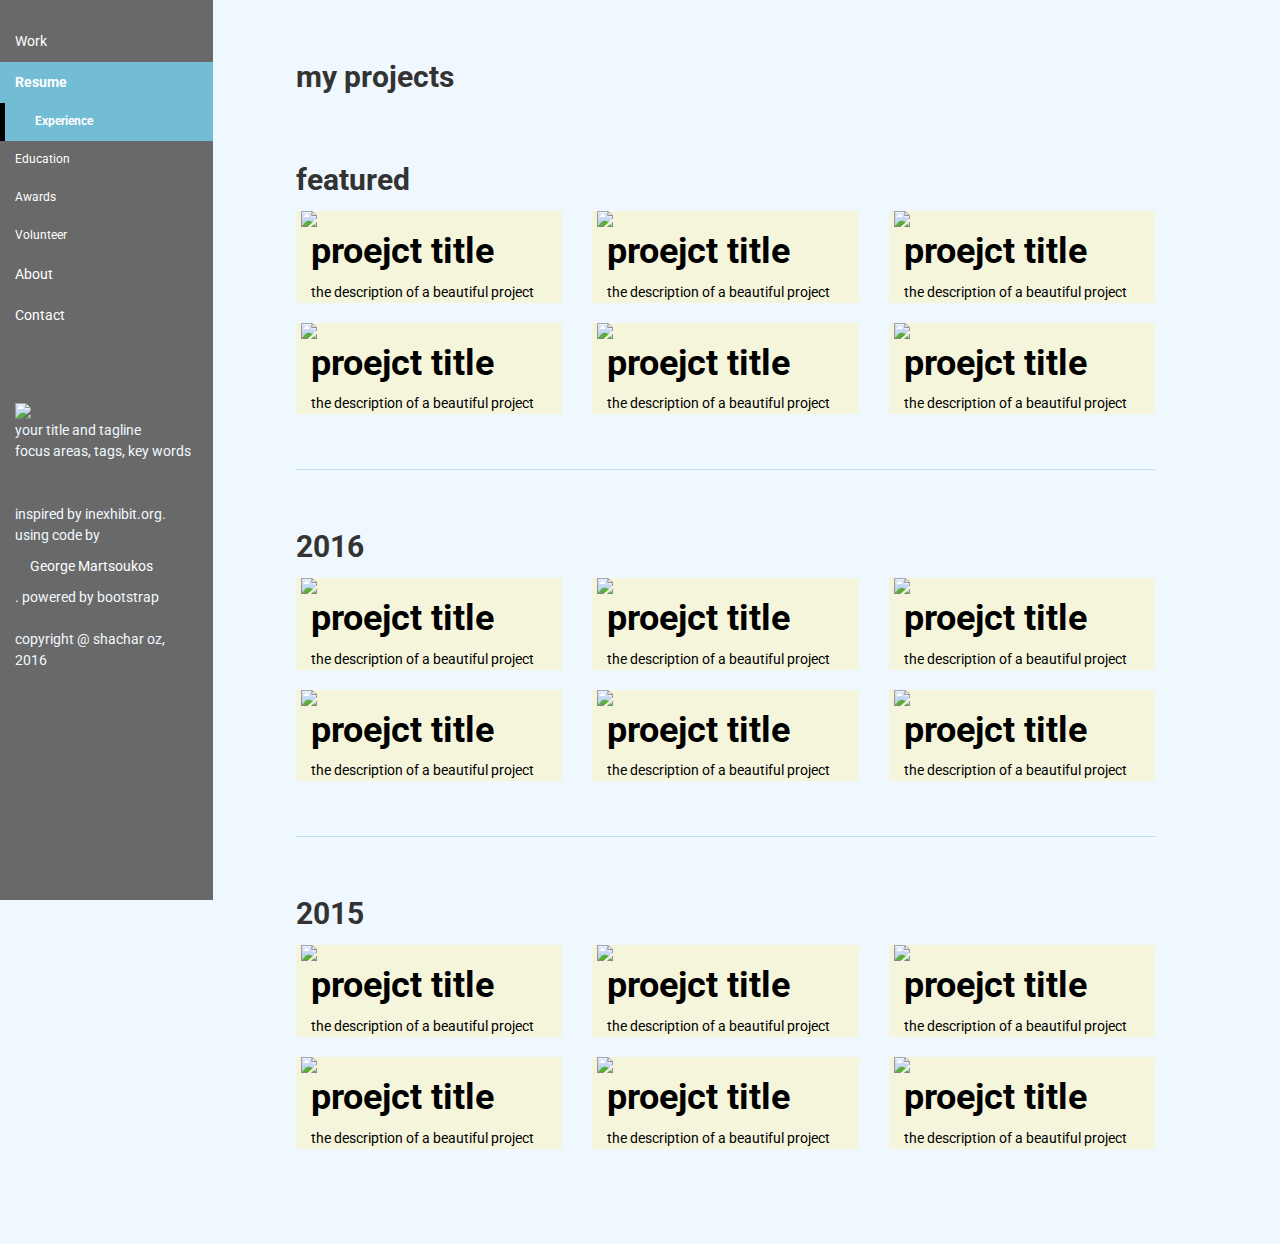
==== about.html @ 8b6c3b74 "first upload" ====
<!DOCTYPE html>
<html lang="en">
    <head>
        <meta charset="utf-8">
        <meta http-equiv="X-UA-Compatible" content="IE=edge">
        <meta name="viewport" content="width=device-width, shrink-to-fit=no, initial-scale=1">
        <meta name="description" content="">
        <meta name="author" content="">
        <title>indexhibit inspired bootstrap portfolio template</title>

          <!-- Bootstrap Core CSS -->
        <link href="http://maxcdn.bootstrapcdn.com/bootstrap/3.2.0/css/bootstrap.min.css" rel="stylesheet">
        <link href="http://cdnjs.cloudflare.com/ajax/libs/font-awesome/4.2.0/css/font-awesome.min.css" rel="stylesheet">
        <link href="css/affix.css" rel="stylesheet">
        <link href="css/portfolio-articles.css" rel="stylesheet">
    </head>
  
    
    <body data-spy="scroll" data-target=".scrollspy">
    
      <div class="container">
          <div class="row">
            <div class="col-md-3 scrollspy">
              <ul id="nav" class="nav hidden-xs hidden-sm" data-spy="affix">
                <li class="hidden-li">------------------------------</li>
                <li>
                  <a href="index.html#work">Work</a>
                  <ul class="nav">
                    <li><a href="#featured">Featured</a></li>
                    <li><a href="#2016">2016</a></li>
                    <li><a href="#2015">2015</a></li>
                  </ul>
                </li>
                <li><a href="resume.html">Resume</a>
                  <ul class="nav">
                    <li><a href="#work">Experience</a></li>
                    <li><a href="#education">Education</a></li>
                    <li><a href="#awards">Awards</a></li>
                    <li><a href="#volunteer">Volunteer</a></li>
                  </ul>
                </li>
                <li><a href="about.html">About</a></li>
                <li><a href="mailto:shachar.oz@gmail.com">Contact</a></li>
                <li class="hidden-li">------------------------------</li>
                <li class="hidden-li">------------------------------</li>
                <li class="hidden-li">------------------------------</li>
                <li class="text"><img src="http://dummyimage.com/250x250/aaaaaa/ffff00.jpg" width="95%" /> </li>
                <li class="text">your title and tagline</li>
                <li class="text">focus areas, tags, key words</li>
                <li class="hidden-li">------------------------------</li>
                <li class="hidden-li">------------------------------</li>
                <li class="text">inspired by inexhibit.org. using code by <a href="http://www.sitepoint.com/understanding-bootstraps-affix-scrollspy-plugins">George Martsoukos</a>. powered by bootstrap</li>
                <li class="hidden-li">------------------------------</li>
                <li class="text">copyright @ shachar oz, 2016</li>
              </ul>
            </div>
            <!-- end of sidebar -->
                   
              
              
            <div class=" col-md-9">
              <!-- main content area -->
                
              <section id="work">
                <h2>my projects</h2>
                <section id="featured">
                  <h2>featured</h2>
                  <div class="row">
                    <div class="col-xl-3 col-lg-4 col-md-6 col-sm-6 col-xs-12 ">
                      <a href="project-page.html">
                        <div class="portfolio-item">
                          <div class="image">
                            <img class="img-responsive" src="http://dummyimage.com/600x400/aaaaaa/ffff00.jpg" />
                          </div>
                          <div class="content">
                            <h1>proejct title</h1>
                            <p>the description of a beautiful project</p>
                          </div>
                        </div>
                      </a>
                    </div>
                    <div class="col-xl-3 col-lg-4 col-md-6 col-sm-6 col-xs-12 ">
                      <a href="project-page.html">
                        <div class="portfolio-item">
                          <div class="image">
                            <img class="img-responsive" src="http://dummyimage.com/600x400/aaaaaa/ffff00.jpg" />
                          </div>
                          <div class="content">
                            <h1>proejct title</h1>
                            <p>the description of a beautiful project</p>
                          </div>
                        </div>
                      </a>
                    </div>
                    <div class="col-xl-3 col-lg-4 col-md-6 col-sm-6 col-xs-12 ">
                      <a href="project-page.html">
                        <div class="portfolio-item">
                          <div class="image">
                            <img class="img-responsive" src="http://dummyimage.com/600x400/aaaaaa/ffff00.jpg" />
                          </div>
                          <div class="content">
                            <h1>proejct title</h1>
                            <p>the description of a beautiful project</p>
                          </div>
                        </div>
                      </a>
                    </div>
                    <div class="col-xl-3 col-lg-4 col-md-6 col-sm-6 col-xs-12 ">
                      <a href="project-page.html">
                        <div class="portfolio-item">
                          <div class="image">
                            <img class="img-responsive" src="http://dummyimage.com/600x400/aaaaaa/ffff00.jpg" />
                          </div>
                          <div class="content">
                            <h1>proejct title</h1>
                            <p>the description of a beautiful project</p>
                          </div>
                        </div>
                      </a>
                    </div>
                    <div class="col-xl-3 col-lg-4 col-md-6 col-sm-6 col-xs-12 ">
                      <a href="project-page.html">
                        <div class="portfolio-item">
                          <div class="image">
                            <img class="img-responsive" src="http://dummyimage.com/600x400/aaaaaa/ffff00.jpg" />
                          </div>
                          <div class="content">
                            <h1>proejct title</h1>
                            <p>the description of a beautiful project</p>
                          </div>
                        </div>
                      </a>
                    </div>
                    <div class="col-xl-3 col-lg-4 col-md-6 col-sm-6 col-xs-12 ">
                      <a href="project-page.html">
                        <div class="portfolio-item">
                          <div class="image">
                            <img class="img-responsive" src="http://dummyimage.com/600x400/aaaaaa/ffff00.jpg" />
                          </div>
                          <div class="content">
                            <h1>proejct title</h1>
                            <p>the description of a beautiful project</p>
                          </div>
                        </div>
                      </a>
                    </div>
                    
                  </div>
                </section>
                  
                  
                <section id="2016">
                  <h2>2016</h2>
                  <div class="row">
                    <div class="col-xl-3 col-lg-4 col-md-6 col-sm-6 col-xs-12 ">
                      <a href="project-page.html">
                        <div class="portfolio-item">
                          <div class="image">
                            <img class="img-responsive" src="http://dummyimage.com/600x400/aaaaaa/ffff00.jpg" />
                          </div>
                          <div class="content">
                            <h1>proejct title</h1>
                            <p>the description of a beautiful project</p>
                          </div>
                        </div>
                      </a>
                    </div>
                    <div class="col-xl-3 col-lg-4 col-md-6 col-sm-6 col-xs-12 ">
                      <a href="project-page.html">
                        <div class="portfolio-item">
                          <div class="image">
                            <img class="img-responsive" src="http://dummyimage.com/600x400/aaaaaa/ffff00.jpg" />
                          </div>
                          <div class="content">
                            <h1>proejct title</h1>
                            <p>the description of a beautiful project</p>
                          </div>
                        </div>
                      </a>
                    </div>
                    <div class="col-xl-3 col-lg-4 col-md-6 col-sm-6 col-xs-12 ">
                      <a href="project-page.html">
                        <div class="portfolio-item">
                          <div class="image">
                            <img class="img-responsive" src="http://dummyimage.com/600x400/aaaaaa/ffff00.jpg" />
                          </div>
                          <div class="content">
                            <h1>proejct title</h1>
                            <p>the description of a beautiful project</p>
                          </div>
                        </div>
                      </a>
                    </div>
                    <div class="col-xl-3 col-lg-4 col-md-6 col-sm-6 col-xs-12 ">
                      <a href="project-page.html">
                        <div class="portfolio-item">
                          <div class="image">
                            <img class="img-responsive" src="http://dummyimage.com/600x400/aaaaaa/ffff00.jpg" />
                          </div>
                          <div class="content">
                            <h1>proejct title</h1>
                            <p>the description of a beautiful project</p>
                          </div>
                        </div>
                      </a>
                    </div>
                    <div class="col-xl-3 col-lg-4 col-md-6 col-sm-6 col-xs-12 ">
                      <a href="project-page.html">
                        <div class="portfolio-item">
                          <div class="image">
                            <img class="img-responsive" src="http://dummyimage.com/600x400/aaaaaa/ffff00.jpg" />
                          </div>
                          <div class="content">
                            <h1>proejct title</h1>
                            <p>the description of a beautiful project</p>
                          </div>
                        </div>
                      </a>
                    </div>
                    <div class="col-xl-3 col-lg-4 col-md-6 col-sm-6 col-xs-12 ">
                      <a href="project-page.html">
                        <div class="portfolio-item">
                          <div class="image">
                            <img class="img-responsive" src="http://dummyimage.com/600x400/aaaaaa/ffff00.jpg" />
                          </div>
                          <div class="content">
                            <h1>proejct title</h1>
                            <p>the description of a beautiful project</p>
                          </div>
                        </div>
                      </a>
                    </div>
                  </div>
                </section>
                  
                  
                <section id="2015">
                  <h2>2015</h2>
                  <div class="row">
                    <div class="col-xl-3 col-lg-4 col-md-6 col-sm-6 col-xs-12 ">
                      <a href="project-page.html">
                        <div class="portfolio-item">
                          <div class="image">
                            <img class="img-responsive" src="http://dummyimage.com/600x400/aaaaaa/ffff00.jpg" />
                          </div>
                          <div class="content">
                            <h1>proejct title</h1>
                            <p>the description of a beautiful project</p>
                          </div>
                        </div>
                      </a>
                    </div>
                    <div class="col-xl-3 col-lg-4 col-md-6 col-sm-6 col-xs-12 ">
                      <a href="project-page.html">
                        <div class="portfolio-item">
                          <div class="image">
                            <img class="img-responsive" src="http://dummyimage.com/600x400/aaaaaa/ffff00.jpg" />
                          </div>
                          <div class="content">
                            <h1>proejct title</h1>
                            <p>the description of a beautiful project</p>
                          </div>
                        </div>
                      </a>
                    </div>
                    <div class="col-xl-3 col-lg-4 col-md-6 col-sm-6 col-xs-12 ">
                      <a href="project-page.html">
                        <div class="portfolio-item">
                          <div class="image">
                            <img class="img-responsive" src="http://dummyimage.com/600x400/aaaaaa/ffff00.jpg" />
                          </div>
                          <div class="content">
                            <h1>proejct title</h1>
                            <p>the description of a beautiful project</p>
                          </div>
                        </div>
                      </a>
                    </div>
                    <div class="col-xl-3 col-lg-4 col-md-6 col-sm-6 col-xs-12 ">
                      <a href="project-page.html">
                        <div class="portfolio-item">
                          <div class="image">
                            <img class="img-responsive" src="http://dummyimage.com/600x400/aaaaaa/ffff00.jpg" />
                          </div>
                          <div class="content">
                            <h1>proejct title</h1>
                            <p>the description of a beautiful project</p>
                          </div>
                        </div>
                      </a>
                    </div>
                    <div class="col-xl-3 col-lg-4 col-md-6 col-sm-6 col-xs-12 ">
                      <a href="project-page.html">
                        <div class="portfolio-item">
                          <div class="image">
                            <img class="img-responsive" src="http://dummyimage.com/600x400/aaaaaa/ffff00.jpg" />
                          </div>
                          <div class="content">
                            <h1>proejct title</h1>
                            <p>the description of a beautiful project</p>
                          </div>
                        </div>
                      </a>
                    </div>
                    <div class="col-xl-3 col-lg-4 col-md-6 col-sm-6 col-xs-12 ">
                      <a href="project-page.html">
                        <div class="portfolio-item">
                          <div class="image">
                            <img class="img-responsive" src="http://dummyimage.com/600x400/aaaaaa/ffff00.jpg" />
                          </div>
                          <div class="content">
                            <h1>proejct title</h1>
                            <p>the description of a beautiful project</p>
                          </div>
                        </div>
                      </a>
                    </div>
                  </div>
                </section>
              </section>
           
                
                
            </div>
          </div>
      <!--end of .row-->
        </div>
      
      
    <!-- jQuery -->
    <script src="js/jquery.js"></script>
    <!-- Bootstrap Core JavaScript -->
    <script src="js/bootstrap.min.js"></script>
    <script type="text/javascript">
      $('#nav').affix({
          offset: {     
            top: $('#nav').offset().top,
            bottom: ($('footer').outerHeight(true) + 40
          }
      });
    </script>
      
  </body>
</html>
---- css/affix.css ----
@import url(https://fonts.googleapis.com/css?family=Roboto:300);

body {
  background-color: aliceblue;
  position: relative;
  line-height: 1.5;
  font-family: 'Roboto', sans-serif;
}

h1, h2 {
  font-weight: 700;
}

h3 span {
  color: #286090;
}


section {
  padding: 40px 0;
  border-bottom: 1px solid #c1e1ec;
}


section:last-child {
  border-bottom: none;
}

.nav {
  background-color: dimgrey;
}

.nav a {
  color: white;
}

.nav li a:hover,
.nav li a:focus {
  background: #86c5da;
}

.nav .active {
  font-weight: bold;
  background: #72bcd4;
}

.nav .nav {
  display: none;
}

.nav .active .nav {
  display: block;
}

.nav .nav a {
  font-weight: normal;
  font-size: .85em;
}

.nav .nav span {
  margin: 0 5px 0 2px;
}

.nav .nav .active a,
.nav .nav .active:hover a,
.nav .nav .active:focus a {
  font-weight: bold;
  padding-left: 30px;
  border-left: 5px solid black;
}

.nav .nav .active span,
.nav .nav .active:hover span,
.nav .nav .active:focus span {
  display: none;
}


.affix-top {
  position: relative;
}

.affix {
    top: 0px;
    height: 100%;
}

.affix, 
.affix-bottom {
    width: 213px;
}

.affix-bottom {
  position: absolute;
}

footer {
  border-top: 1px solid #c1e1ec;
  height: 50px;
}

footer p {
  line-height: 50px;
  margin-bottom: 0;
}

@media (min-width:1200px) {
  .affix, 
  .affix-bottom {
    width: 213px;
      height: 100%;
  }
}




/* my additions */

.container {
    padding-left: 0;
    margin-left: 0;
    
}


.nav>li.text {
    color: aliceblue;
    margin-left: 15px;
    margin-right: 15px;
}


.nav>li.hidden-li {
    color: dimgrey;
}
---- css/portfolio-articles.css ----
/* my code */


/* fixing a links design */

a, a img, a:link, a:active, a:focus, a:visited, a img {
    text-decoration: none;
    border: 0;
}





/* portfolio item design */

.portfolio-item {
    color: black;
    background-color: beige;
}


.portfolio-item .image {
    margin: 5px;
    overflow: hidden;
    max-height: 250px;
}

.portfolio-item .image img {
    
}


.portfolio-item .content {
    
    margin: 15px;
}



.portfolio-item .content h1 {
    margin-top: -10px;
}





.portfolio-item:hover {
    background-color: bisque;
    
}
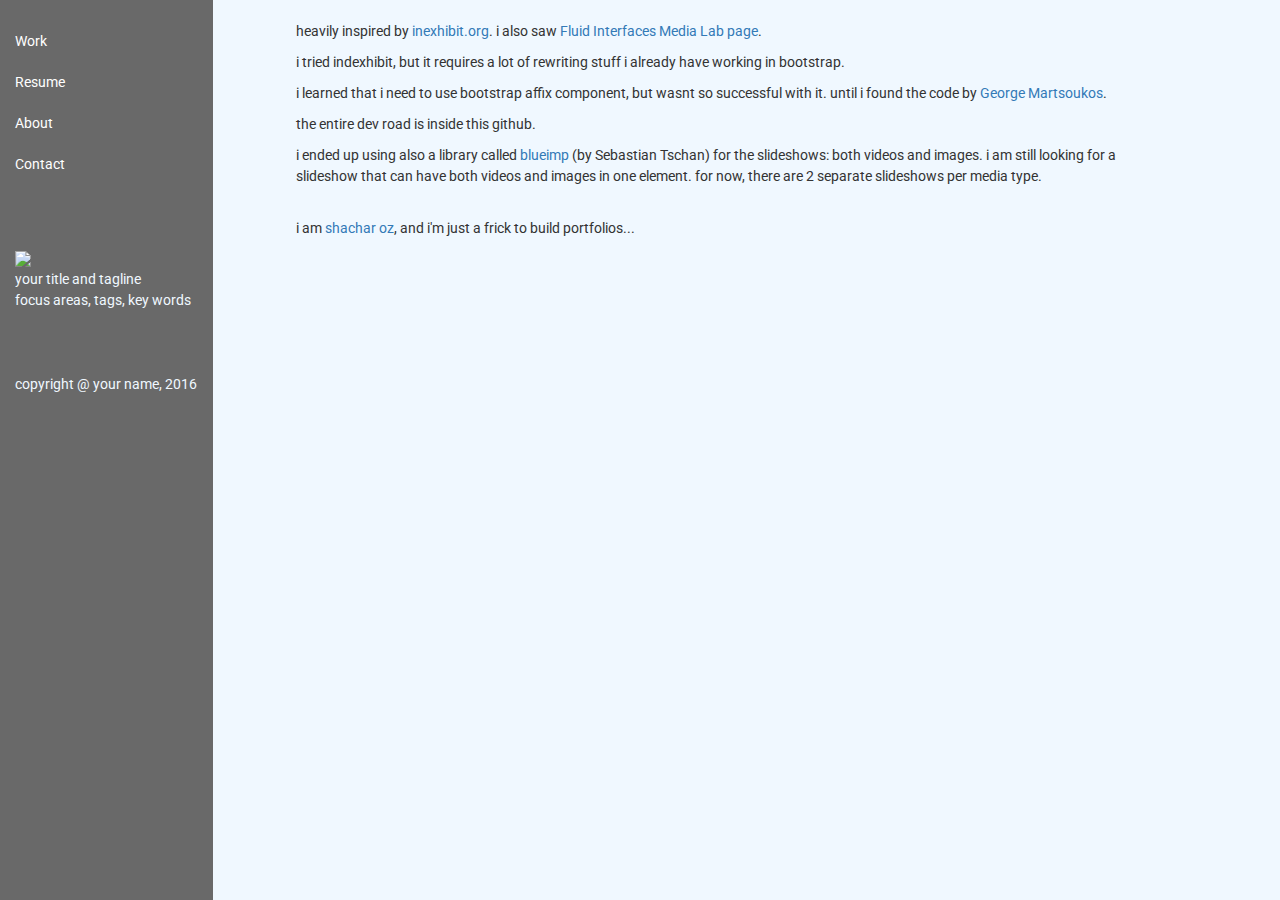
==== commit 590baa82: "update" ====
--- a/about.html
+++ b/about.html
@@ -4,8 +4,8 @@
         <meta charset="utf-8">
         <meta http-equiv="X-UA-Compatible" content="IE=edge">
         <meta name="viewport" content="width=device-width, shrink-to-fit=no, initial-scale=1">
-        <meta name="description" content="">
-        <meta name="author" content="">
+        <meta name="description" content="indexhibit-inspired portfolio website built with bootstrap v3">
+        <meta name="author" content="shacharoz">
         <title>indexhibit inspired bootstrap portfolio template</title>
 
           <!-- Bootstrap Core CSS -->
@@ -49,9 +49,8 @@
                 <li class="text">focus areas, tags, key words</li>
                 <li class="hidden-li">------------------------------</li>
                 <li class="hidden-li">------------------------------</li>
-                <li class="text">inspired by inexhibit.org. using code by <a href="http://www.sitepoint.com/understanding-bootstraps-affix-scrollspy-plugins">George Martsoukos</a>. powered by bootstrap</li>
                 <li class="hidden-li">------------------------------</li>
-                <li class="text">copyright @ shachar oz, 2016</li>
+                <li class="text">copyright @ your name, 2016</li>
               </ul>
             </div>
             <!-- end of sidebar -->
@@ -60,265 +59,15 @@
               
             <div class=" col-md-9">
               <!-- main content area -->
-                
-              <section id="work">
-                <h2>my projects</h2>
-                <section id="featured">
-                  <h2>featured</h2>
-                  <div class="row">
-                    <div class="col-xl-3 col-lg-4 col-md-6 col-sm-6 col-xs-12 ">
-                      <a href="project-page.html">
-                        <div class="portfolio-item">
-                          <div class="image">
-                            <img class="img-responsive" src="http://dummyimage.com/600x400/aaaaaa/ffff00.jpg" />
-                          </div>
-                          <div class="content">
-                            <h1>proejct title</h1>
-                            <p>the description of a beautiful project</p>
-                          </div>
-                        </div>
-                      </a>
-                    </div>
-                    <div class="col-xl-3 col-lg-4 col-md-6 col-sm-6 col-xs-12 ">
-                      <a href="project-page.html">
-                        <div class="portfolio-item">
-                          <div class="image">
-                            <img class="img-responsive" src="http://dummyimage.com/600x400/aaaaaa/ffff00.jpg" />
-                          </div>
-                          <div class="content">
-                            <h1>proejct title</h1>
-                            <p>the description of a beautiful project</p>
-                          </div>
-                        </div>
-                      </a>
-                    </div>
-                    <div class="col-xl-3 col-lg-4 col-md-6 col-sm-6 col-xs-12 ">
-                      <a href="project-page.html">
-                        <div class="portfolio-item">
-                          <div class="image">
-                            <img class="img-responsive" src="http://dummyimage.com/600x400/aaaaaa/ffff00.jpg" />
-                          </div>
-                          <div class="content">
-                            <h1>proejct title</h1>
-                            <p>the description of a beautiful project</p>
-                          </div>
-                        </div>
-                      </a>
-                    </div>
-                    <div class="col-xl-3 col-lg-4 col-md-6 col-sm-6 col-xs-12 ">
-                      <a href="project-page.html">
-                        <div class="portfolio-item">
-                          <div class="image">
-                            <img class="img-responsive" src="http://dummyimage.com/600x400/aaaaaa/ffff00.jpg" />
-                          </div>
-                          <div class="content">
-                            <h1>proejct title</h1>
-                            <p>the description of a beautiful project</p>
-                          </div>
-                        </div>
-                      </a>
-                    </div>
-                    <div class="col-xl-3 col-lg-4 col-md-6 col-sm-6 col-xs-12 ">
-                      <a href="project-page.html">
-                        <div class="portfolio-item">
-                          <div class="image">
-                            <img class="img-responsive" src="http://dummyimage.com/600x400/aaaaaa/ffff00.jpg" />
-                          </div>
-                          <div class="content">
-                            <h1>proejct title</h1>
-                            <p>the description of a beautiful project</p>
-                          </div>
-                        </div>
-                      </a>
-                    </div>
-                    <div class="col-xl-3 col-lg-4 col-md-6 col-sm-6 col-xs-12 ">
-                      <a href="project-page.html">
-                        <div class="portfolio-item">
-                          <div class="image">
-                            <img class="img-responsive" src="http://dummyimage.com/600x400/aaaaaa/ffff00.jpg" />
-                          </div>
-                          <div class="content">
-                            <h1>proejct title</h1>
-                            <p>the description of a beautiful project</p>
-                          </div>
-                        </div>
-                      </a>
-                    </div>
-                    
-                  </div>
-                </section>
-                  
-                  
-                <section id="2016">
-                  <h2>2016</h2>
-                  <div class="row">
-                    <div class="col-xl-3 col-lg-4 col-md-6 col-sm-6 col-xs-12 ">
-                      <a href="project-page.html">
-                        <div class="portfolio-item">
-                          <div class="image">
-                            <img class="img-responsive" src="http://dummyimage.com/600x400/aaaaaa/ffff00.jpg" />
-                          </div>
-                          <div class="content">
-                            <h1>proejct title</h1>
-                            <p>the description of a beautiful project</p>
-                          </div>
-                        </div>
-                      </a>
-                    </div>
-                    <div class="col-xl-3 col-lg-4 col-md-6 col-sm-6 col-xs-12 ">
-                      <a href="project-page.html">
-                        <div class="portfolio-item">
-                          <div class="image">
-                            <img class="img-responsive" src="http://dummyimage.com/600x400/aaaaaa/ffff00.jpg" />
-                          </div>
-                          <div class="content">
-                            <h1>proejct title</h1>
-                            <p>the description of a beautiful project</p>
-                          </div>
-                        </div>
-                      </a>
-                    </div>
-                    <div class="col-xl-3 col-lg-4 col-md-6 col-sm-6 col-xs-12 ">
-                      <a href="project-page.html">
-                        <div class="portfolio-item">
-                          <div class="image">
-                            <img class="img-responsive" src="http://dummyimage.com/600x400/aaaaaa/ffff00.jpg" />
-                          </div>
-                          <div class="content">
-                            <h1>proejct title</h1>
-                            <p>the description of a beautiful project</p>
-                          </div>
-                        </div>
-                      </a>
-                    </div>
-                    <div class="col-xl-3 col-lg-4 col-md-6 col-sm-6 col-xs-12 ">
-                      <a href="project-page.html">
-                        <div class="portfolio-item">
-                          <div class="image">
-                            <img class="img-responsive" src="http://dummyimage.com/600x400/aaaaaa/ffff00.jpg" />
-                          </div>
-                          <div class="content">
-                            <h1>proejct title</h1>
-                            <p>the description of a beautiful project</p>
-                          </div>
-                        </div>
-                      </a>
-                    </div>
-                    <div class="col-xl-3 col-lg-4 col-md-6 col-sm-6 col-xs-12 ">
-                      <a href="project-page.html">
-                        <div class="portfolio-item">
-                          <div class="image">
-                            <img class="img-responsive" src="http://dummyimage.com/600x400/aaaaaa/ffff00.jpg" />
-                          </div>
-                          <div class="content">
-                            <h1>proejct title</h1>
-                            <p>the description of a beautiful project</p>
-                          </div>
-                        </div>
-                      </a>
-                    </div>
-                    <div class="col-xl-3 col-lg-4 col-md-6 col-sm-6 col-xs-12 ">
-                      <a href="project-page.html">
-                        <div class="portfolio-item">
-                          <div class="image">
-                            <img class="img-responsive" src="http://dummyimage.com/600x400/aaaaaa/ffff00.jpg" />
-                          </div>
-                          <div class="content">
-                            <h1>proejct title</h1>
-                            <p>the description of a beautiful project</p>
-                          </div>
-                        </div>
-                      </a>
-                    </div>
-                  </div>
-                </section>
-                  
-                  
-                <section id="2015">
-                  <h2>2015</h2>
-                  <div class="row">
-                    <div class="col-xl-3 col-lg-4 col-md-6 col-sm-6 col-xs-12 ">
-                      <a href="project-page.html">
-                        <div class="portfolio-item">
-                          <div class="image">
-                            <img class="img-responsive" src="http://dummyimage.com/600x400/aaaaaa/ffff00.jpg" />
-                          </div>
-                          <div class="content">
-                            <h1>proejct title</h1>
-                            <p>the description of a beautiful project</p>
-                          </div>
-                        </div>
-                      </a>
-                    </div>
-                    <div class="col-xl-3 col-lg-4 col-md-6 col-sm-6 col-xs-12 ">
-                      <a href="project-page.html">
-                        <div class="portfolio-item">
-                          <div class="image">
-                            <img class="img-responsive" src="http://dummyimage.com/600x400/aaaaaa/ffff00.jpg" />
-                          </div>
-                          <div class="content">
-                            <h1>proejct title</h1>
-                            <p>the description of a beautiful project</p>
-                          </div>
-                        </div>
-                      </a>
-                    </div>
-                    <div class="col-xl-3 col-lg-4 col-md-6 col-sm-6 col-xs-12 ">
-                      <a href="project-page.html">
-                        <div class="portfolio-item">
-                          <div class="image">
-                            <img class="img-responsive" src="http://dummyimage.com/600x400/aaaaaa/ffff00.jpg" />
-                          </div>
-                          <div class="content">
-                            <h1>proejct title</h1>
-                            <p>the description of a beautiful project</p>
-                          </div>
-                        </div>
-                      </a>
-                    </div>
-                    <div class="col-xl-3 col-lg-4 col-md-6 col-sm-6 col-xs-12 ">
-                      <a href="project-page.html">
-                        <div class="portfolio-item">
-                          <div class="image">
-                            <img class="img-responsive" src="http://dummyimage.com/600x400/aaaaaa/ffff00.jpg" />
-                          </div>
-                          <div class="content">
-                            <h1>proejct title</h1>
-                            <p>the description of a beautiful project</p>
-                          </div>
-                        </div>
-                      </a>
-                    </div>
-                    <div class="col-xl-3 col-lg-4 col-md-6 col-sm-6 col-xs-12 ">
-                      <a href="project-page.html">
-                        <div class="portfolio-item">
-                          <div class="image">
-                            <img class="img-responsive" src="http://dummyimage.com/600x400/aaaaaa/ffff00.jpg" />
-                          </div>
-                          <div class="content">
-                            <h1>proejct title</h1>
-                            <p>the description of a beautiful project</p>
-                          </div>
-                        </div>
-                      </a>
-                    </div>
-                    <div class="col-xl-3 col-lg-4 col-md-6 col-sm-6 col-xs-12 ">
-                      <a href="project-page.html">
-                        <div class="portfolio-item">
-                          <div class="image">
-                            <img class="img-responsive" src="http://dummyimage.com/600x400/aaaaaa/ffff00.jpg" />
-                          </div>
-                          <div class="content">
-                            <h1>proejct title</h1>
-                            <p>the description of a beautiful project</p>
-                          </div>
-                        </div>
-                      </a>
-                    </div>
-                  </div>
-                </section>
-              </section>
-           
+                <br>
+                <p>heavily inspired by <a href="inexhibit.org" target="_blank">inexhibit.org</a>. 
+                i also saw <a href="http://fluid.media.mit.edu/" target="_blank">Fluid Interfaces Media Lab page</a>.</p>
+                <p>i tried indexhibit, but it requires a lot of rewriting stuff i already have working in bootstrap.</p>
+                <p>i learned that i need to use bootstrap affix component, but wasnt so successful with it. until i found the code by <a href="http://www.sitepoint.com/understanding-bootstraps-affix-scrollspy-plugins">George Martsoukos</a>.</p>
+                <p>the entire dev road is inside this github.</p>
+                <p>i ended up using also a library called <a href="https://github.com/blueimp/Gallery" target="_blank">blueimp</a> (by Sebastian Tschan) for the slideshows: both videos and images. i am still looking for a slideshow that can have both videos and images in one element. for now, there are 2 separate slideshows per media type.</p>
+                <br>
+                <p>i am <a href="flux-experiences.com/people/shacharoz/" target="_blank">shachar oz</a>, and i'm just a frick to build portfolios...</p>
                 
                 
             </div>
--- a/css/portfolio-articles.css
+++ b/css/portfolio-articles.css
@@ -9,7 +9,14 @@
 }
 
 
+/* headings */
+h1, h2 {
+    text-transform: uppercase;
+}
 
+h3, h4 {
+    text-transform: capitalize;
+}
 
 
 /* portfolio item design */
@@ -18,7 +25,6 @@
     color: black;
     background-color: beige;
 }
-
 
 .portfolio-item .image {
     margin: 5px;
@@ -30,23 +36,33 @@
     
 }
 
-
 .portfolio-item .content {
     
     margin: 15px;
 }
 
-
-
 .portfolio-item .content h1 {
     margin-top: -10px;
+}
+
+.portfolio-item:hover {
+    background-color: bisque;
+    
 }
 
 
 
 
 
-.portfolio-item:hover {
-    background-color: bisque;
-    
-}+
+
+
+
+/* resume item design  */
+img.media-object {
+    width: 100px;
+    height: auto;
+}
+
+
+
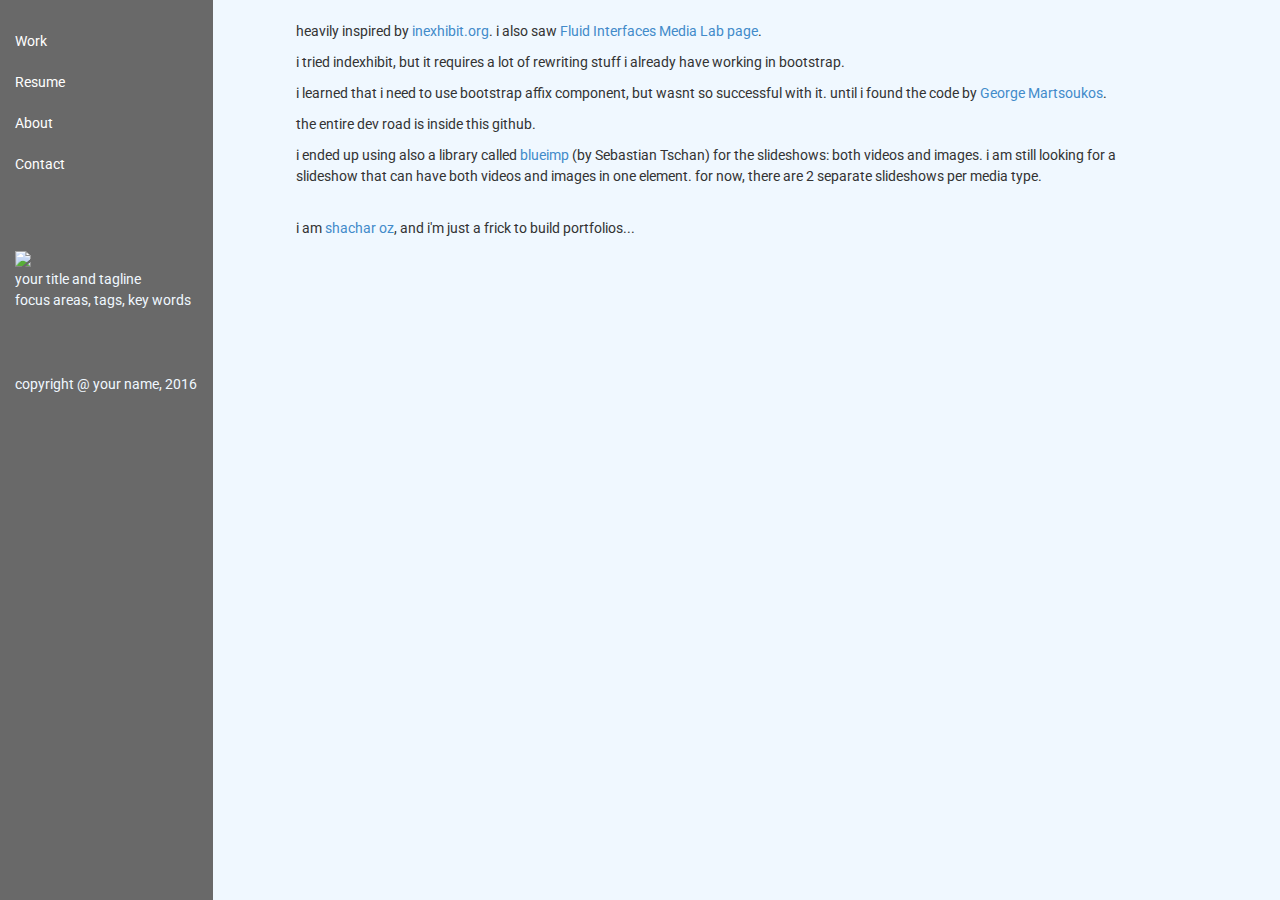
==== commit 0bcd5b03: "added bootstrap files to here" ====
--- a/about.html
+++ b/about.html
@@ -9,8 +9,8 @@
         <title>indexhibit inspired bootstrap portfolio template</title>
 
           <!-- Bootstrap Core CSS -->
-        <link href="http://maxcdn.bootstrapcdn.com/bootstrap/3.2.0/css/bootstrap.min.css" rel="stylesheet">
-        <link href="http://cdnjs.cloudflare.com/ajax/libs/font-awesome/4.2.0/css/font-awesome.min.css" rel="stylesheet">
+        <link href="bootstrap-framework/css/bootstrap.min.css" rel="stylesheet">
+        <link href="bootstrap-framework/css/font-awesome.min.css" rel="stylesheet">
         <link href="css/affix.css" rel="stylesheet">
         <link href="css/portfolio-articles.css" rel="stylesheet">
     </head>
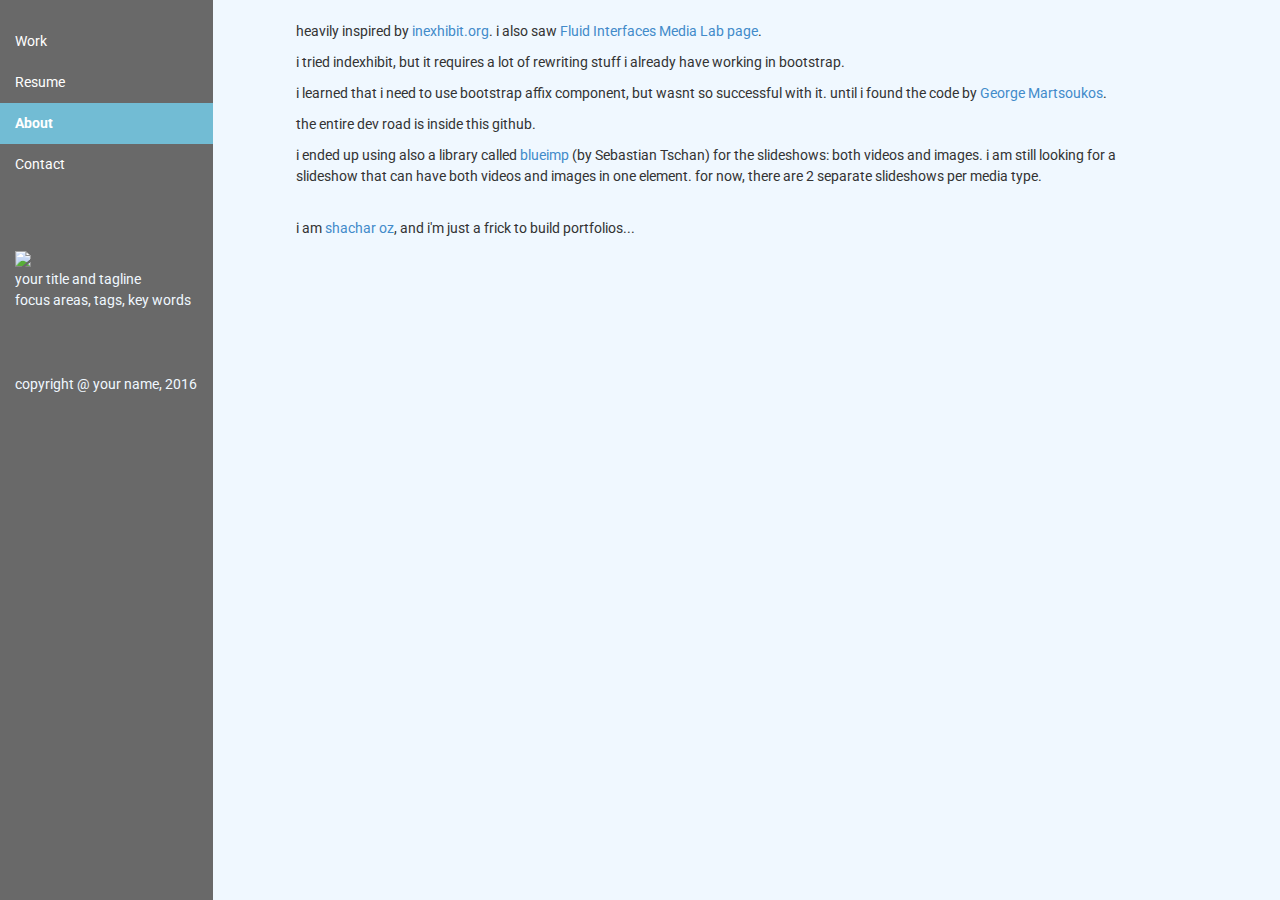
==== commit a837749a: "final version" ====
--- a/about.html
+++ b/about.html
@@ -24,7 +24,7 @@
               <ul id="nav" class="nav hidden-xs hidden-sm" data-spy="affix">
                 <li class="hidden-li">------------------------------</li>
                 <li>
-                  <a href="index.html#work">Work</a>
+                  <a href="index.html">Work</a>
                   <ul class="nav">
                     <li><a href="#featured">Featured</a></li>
                     <li><a href="#2016">2016</a></li>
@@ -33,13 +33,13 @@
                 </li>
                 <li><a href="resume.html">Resume</a>
                   <ul class="nav">
-                    <li><a href="#work">Experience</a></li>
+                    <li><a href="#experience">Experience</a></li>
                     <li><a href="#education">Education</a></li>
                     <li><a href="#awards">Awards</a></li>
                     <li><a href="#volunteer">Volunteer</a></li>
                   </ul>
                 </li>
-                <li><a href="about.html">About</a></li>
+                <li class="active"><a href="about.html">About</a></li>
                 <li><a href="mailto:shachar.oz@gmail.com">Contact</a></li>
                 <li class="hidden-li">------------------------------</li>
                 <li class="hidden-li">------------------------------</li>
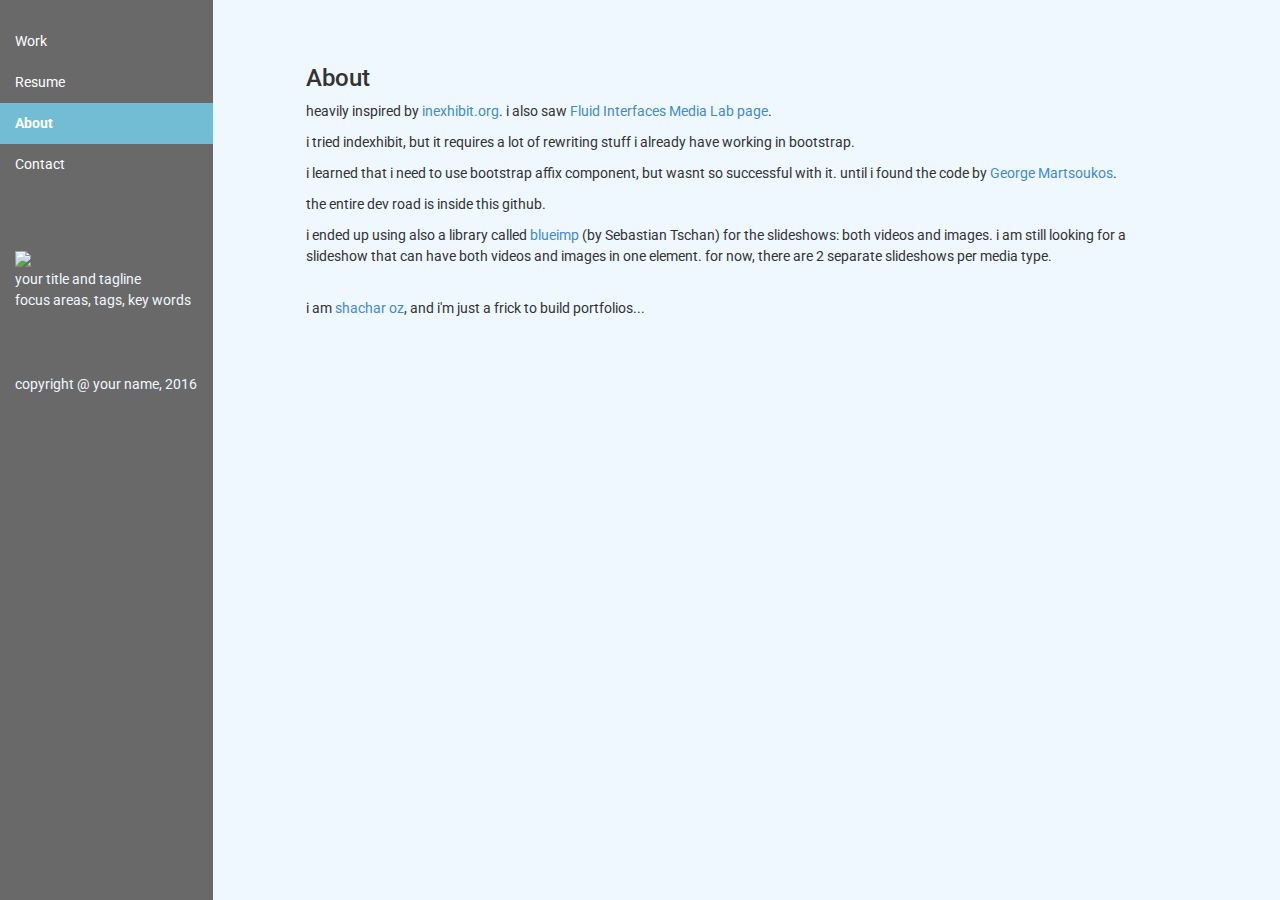
==== commit b630c098: "updated mobile theme" ====
--- a/about.html
+++ b/about.html
@@ -13,12 +13,40 @@
         <link href="bootstrap-framework/css/font-awesome.min.css" rel="stylesheet">
         <link href="css/affix.css" rel="stylesheet">
         <link href="css/portfolio-articles.css" rel="stylesheet">
+       <link href="css/mobile-navbar.css" rel="stylesheet">
     </head>
   
     
     <body data-spy="scroll" data-target=".scrollspy">
     
-      <div class="container">
+        
+        <!-- Navigation for mobile (small screen) -->
+        <nav class="hidden-md hidden-lg navbar navbar-inverse navbar-fixed-top" role="navigation">
+       
+            <div class="navbar-header">
+                <button type="button" class="navbar-toggle" data-toggle="collapse" data-target=".navbar-ex1-collapse">
+                    <span class="sr-only">Toggle navigation</span>
+                    <span class="icon-bar"></span>
+                    <span class="icon-bar"></span>
+                    <span class="icon-bar"></span>
+                </button>
+                <a class="navbar-brand" href="index.html">Shachar Oz: Portfolio</a>
+            </div>
+          
+            <div class="collapse navbar-collapse navbar-ex1-collapse">
+                <ul class="nav navbar-nav side-nav">
+                    <li><a href="index.html">Work</a>
+                    <li><a href="resume.html">Resume</a>
+                    <li class="active"><a href="about.html">About</a></li>
+                    <li><a href="mailto:shachar.oz@gmail.com">Contact</a></li>
+                </ul>
+            </div>
+            
+        </nav>
+        
+      
+        
+     <div class="container">
           <div class="row">
             <div class="col-md-3 scrollspy">
               <ul id="nav" class="nav hidden-xs hidden-sm" data-spy="affix">
@@ -59,17 +87,18 @@
               
             <div class=" col-md-9">
               <!-- main content area -->
-                <br>
-                <p>heavily inspired by <a href="inexhibit.org" target="_blank">inexhibit.org</a>. 
-                i also saw <a href="http://fluid.media.mit.edu/" target="_blank">Fluid Interfaces Media Lab page</a>.</p>
-                <p>i tried indexhibit, but it requires a lot of rewriting stuff i already have working in bootstrap.</p>
-                <p>i learned that i need to use bootstrap affix component, but wasnt so successful with it. until i found the code by <a href="http://www.sitepoint.com/understanding-bootstraps-affix-scrollspy-plugins">George Martsoukos</a>.</p>
-                <p>the entire dev road is inside this github.</p>
-                <p>i ended up using also a library called <a href="https://github.com/blueimp/Gallery" target="_blank">blueimp</a> (by Sebastian Tschan) for the slideshows: both videos and images. i am still looking for a slideshow that can have both videos and images in one element. for now, there are 2 separate slideshows per media type.</p>
-                <br>
-                <p>i am <a href="flux-experiences.com/people/shacharoz/" target="_blank">shachar oz</a>, and i'm just a frick to build portfolios...</p>
-                
-                
+                <section>
+                    <h3 class="section-title">about</h3>
+                    <p>heavily inspired by <a href="inexhibit.org" target="_blank">inexhibit.org</a>. 
+                    i also saw <a href="http://fluid.media.mit.edu/" target="_blank">Fluid Interfaces Media Lab page</a>.</p>
+                    <p>i tried indexhibit, but it requires a lot of rewriting stuff i already have working in bootstrap.</p>
+                    <p>i learned that i need to use bootstrap affix component, but wasnt so successful with it. until i found the code by <a href="http://www.sitepoint.com/understanding-bootstraps-affix-scrollspy-plugins">George Martsoukos</a>.</p>
+                    <p>the entire dev road is inside this github.</p>
+                    <p>i ended up using also a library called <a href="https://github.com/blueimp/Gallery" target="_blank">blueimp</a> (by Sebastian Tschan) for the slideshows: both videos and images. i am still looking for a slideshow that can have both videos and images in one element. for now, there are 2 separate slideshows per media type.</p>
+                    <br>
+                    <p>i am <a href="flux-experiences.com/people/shacharoz/" target="_blank">shachar oz</a>, and i'm just a frick to build portfolios...</p>
+
+                </section>
             </div>
           </div>
       <!--end of .row-->
--- a/css/affix.css
+++ b/css/affix.css
@@ -17,7 +17,7 @@
 
 
 section {
-  padding: 40px 0;
+  padding: 45px 10px;
   border-bottom: 1px solid #c1e1ec;
 }
 
@@ -120,7 +120,6 @@
 .container {
     padding-left: 0;
     margin-left: 0;
-    
 }
 
 
--- a/css/portfolio-articles.css
+++ b/css/portfolio-articles.css
@@ -64,5 +64,3 @@
     height: auto;
 }
 
-
-
--- a/css/mobile-navbar.css
+++ b/css/mobile-navbar.css
@@ -0,0 +1,32 @@
+
+
+/*  mobile nav bar: taken from Dashboard template : https://startbootstrap.com/template-overviews/sb-admin/ */ 
+.navbar-inverse {
+    background-color: dimgray;
+}
+
+.navbar-inverse .navbar-brand,
+.navbar-inverse .navbar-nav>li>a {
+    color: white;
+}
+
+
+.navbar-inverse .nav li a:hover,
+.navbar-inverse .nav li a:focus {
+  background: #86c5da;
+}
+
+.navbar-inverse .navbar-nav>.active>a, .navbar-inverse .navbar-nav>.active>a:hover, .navbar-inverse .navbar-nav>.active>a:focus {
+  font-weight: bold;
+  background: #72bcd4;
+}
+
+
+
+@media (max-width: 995px) {
+    .container {
+        padding-left: 30 !important;
+    }
+}
+
+
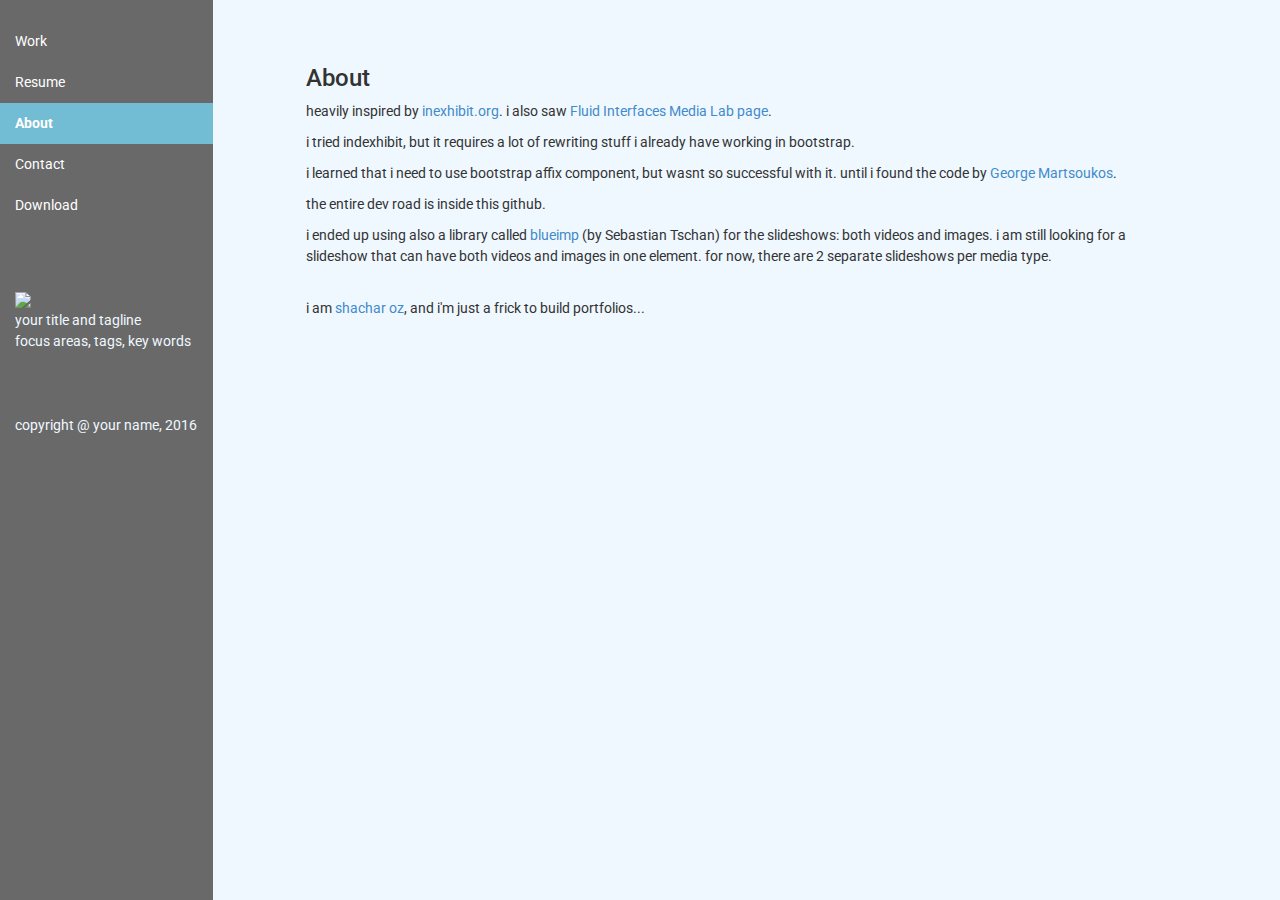
==== commit f195d93c: "added download template button" ====
--- a/about.html
+++ b/about.html
@@ -19,8 +19,7 @@
     
     <body data-spy="scroll" data-target=".scrollspy">
     
-        
-        <!-- Navigation for mobile (small screen) -->
+         <!-- Navigation for mobile (small screen) -->
         <nav class="hidden-md hidden-lg navbar navbar-inverse navbar-fixed-top" role="navigation">
        
             <div class="navbar-header">
@@ -39,6 +38,7 @@
                     <li><a href="resume.html">Resume</a>
                     <li class="active"><a href="about.html">About</a></li>
                     <li><a href="mailto:shachar.oz@gmail.com">Contact</a></li>
+                    <li><a href="https://github.com/shacharoz/indexhibit-inspired-bootstrap-template/archive/gh-pages.zip">Download</a></li>
                 </ul>
             </div>
             
@@ -46,13 +46,14 @@
         
       
         
-     <div class="container">
+      
+      <div class="container">
           <div class="row">
             <div class="col-md-3 scrollspy">
-              <ul id="nav" class="nav hidden-xs hidden-sm" data-spy="affix">
+              
+                <ul id="nav" class="nav hidden-xs hidden-sm" data-spy="affix">
                 <li class="hidden-li">------------------------------</li>
-                <li>
-                  <a href="index.html">Work</a>
+                <li><a href="index.html">Work</a>
                   <ul class="nav">
                     <li><a href="#featured">Featured</a></li>
                     <li><a href="#2016">2016</a></li>
@@ -69,6 +70,8 @@
                 </li>
                 <li class="active"><a href="about.html">About</a></li>
                 <li><a href="mailto:shachar.oz@gmail.com">Contact</a></li>
+                <li><a href="https://github.com/shacharoz/indexhibit-inspired-bootstrap-template/archive/gh-pages.zip">Download</a></li>
+
                 <li class="hidden-li">------------------------------</li>
                 <li class="hidden-li">------------------------------</li>
                 <li class="hidden-li">------------------------------</li>
@@ -80,9 +83,11 @@
                 <li class="hidden-li">------------------------------</li>
                 <li class="text">copyright @ your name, 2016</li>
               </ul>
-            </div>
+          </div>
             <!-- end of sidebar -->
-                   
+              
+              
+           
               
               
             <div class=" col-md-9">
